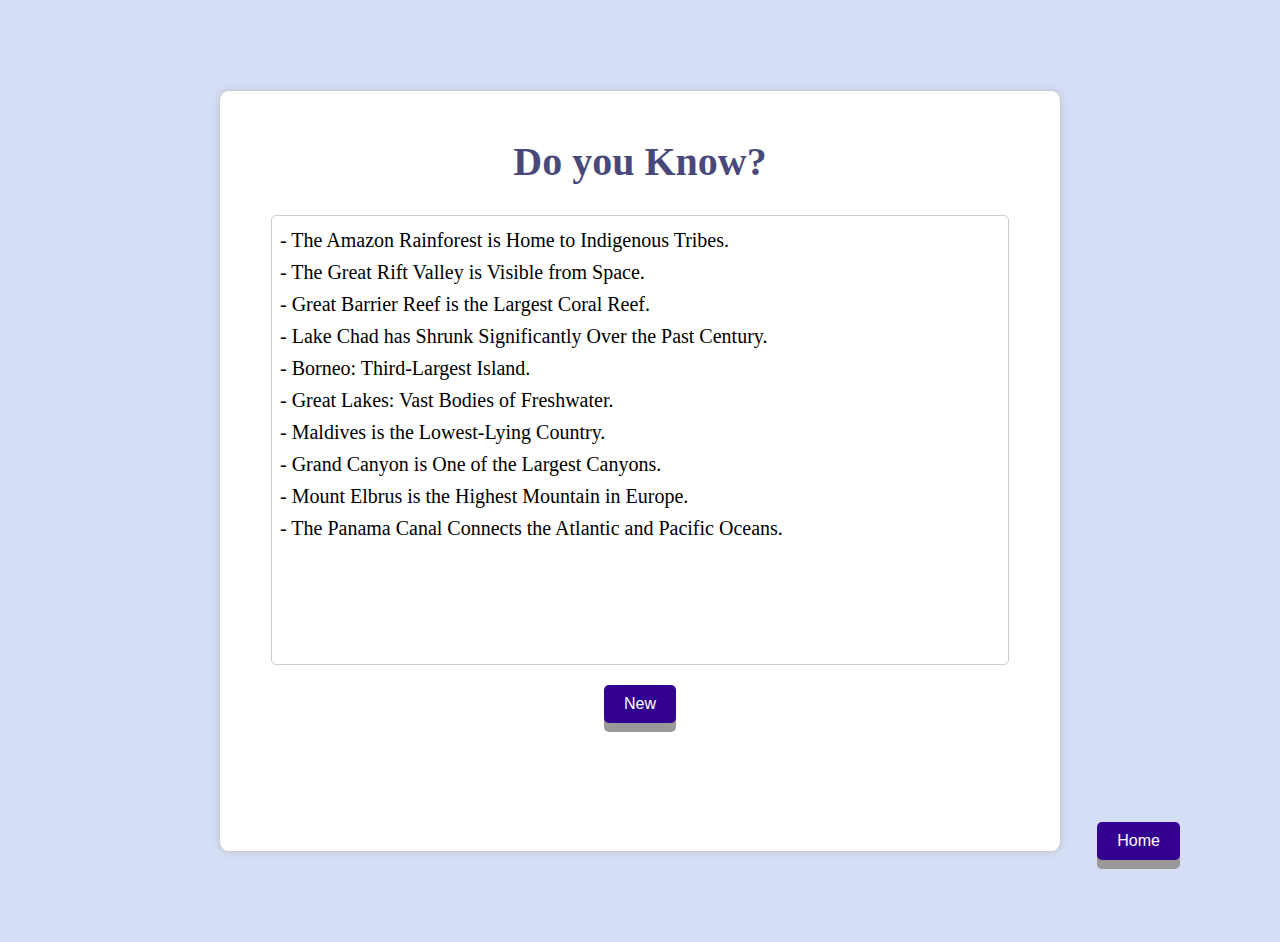
==== explore.html @ 324138bf "New changes" ====
<!DOCTYPE html>
<html lang="en">
<head>
<meta charset="UTF-8">
<meta name="viewport" content="width=device-width, initial-scale=1.0">
<title>Explore</title>
<link rel="stylesheet" type="text/css" href="explore.css">
</head>
<body>
<div class="container">
    <h1>Do you Know?</h1>
    <textarea readonly>
- The Amazon Rainforest is Home to Indigenous Tribes.
- The Great Rift Valley is Visible from Space.
- Great Barrier Reef is the Largest Coral Reef.
- Lake Chad has Shrunk Significantly Over the Past Century.
- Borneo: Third-Largest Island.
- Great Lakes: Vast Bodies of Freshwater.
- Maldives is the Lowest-Lying Country.
- Grand Canyon is One of the Largest Canyons.
- Mount Elbrus is the Highest Mountain in Europe.
- The Panama Canal Connects the Atlantic and Pacific Oceans.
    </textarea>
    <button class="new-button">New</button></div>
    <button class="home-button" onclick="redirectToHome()">Home</button>

<script>
function redirectToHome() {
  window.location.href = "qqq.html";
}
</script>
</body>
</html>
---- explore.css ----
body {
    font-family: Georgia;
    margin: 0;
    padding: 0;
    background-color:#d5def5; /* Set background color to lavender */
}
.container {
    height: 80vh; /* Set container height to 80% of the viewport height */
    max-width: 800px;
    margin: 10vh auto; /* Center vertically within the viewport */
    padding: 20px;
    border: 1px solid #ccc;
    border-radius: 10px;
    box-shadow: 0 0 10px rgba(0, 0, 0, 0.1);
    background-color: #fff; /* Set background color to white */
    display: flex;
    flex-direction: column;
    align-items: center;
}
h1 {
    text-align: center;
    font-size: 40px;
    margin-bottom: 30px;
    color: rgba(12, 12, 79, 0.758); /* Set heading color to blue */
}
textarea {
    width: 90%;
    max-width: 800px;
    height: 60%;
    padding: 8px;
    border-radius: 5px;
    border: 1px solid #ccc;
    resize: none;
    font-size: 20px;
    line-height: 1.6;
    margin-bottom: 20px; /* Add some margin at the bottom */
    font-family: Georgia;
}
.new-button {
    background-color: rgb(51, 1, 144); 
    border: none;
    color: #130533;
    padding: 10px 20px;
    text-align: center;
    text-decoration: none;
    font-size: 16px;
    cursor: pointer;
    border-radius: 5px;
    box-shadow: 0 9px #999;
    color: white;
    display: flex;
}

.new-button:hover
 {
  background-color: rgb(113, 101, 171);
  box-shadow: 0 12px 16px 0 rgba(0, 0, 0, 0.24), 0 17px 50px 0 rgba(0, 0, 0, 0.19);
}

.home-button {
    background-color: rgb(51, 1, 144); 
    border: none;
    color: #130533;
    padding: 10px 20px;
    text-align: center;
    text-decoration: none;
    font-size: 16px;
    cursor: pointer;
    border-radius: 5px;
    box-shadow: 0 9px #999;
    color: white;
    position: absolute;
    right:    100px;
   bottom: 40px;
   

  }
  .home-button:hover
 {
  background-color: rgb(113, 101, 171);
  box-shadow: 0 12px 16px 0 rgba(0, 0, 0, 0.24), 0 17px 50px 0 rgba(0, 0, 0, 0.19);
}
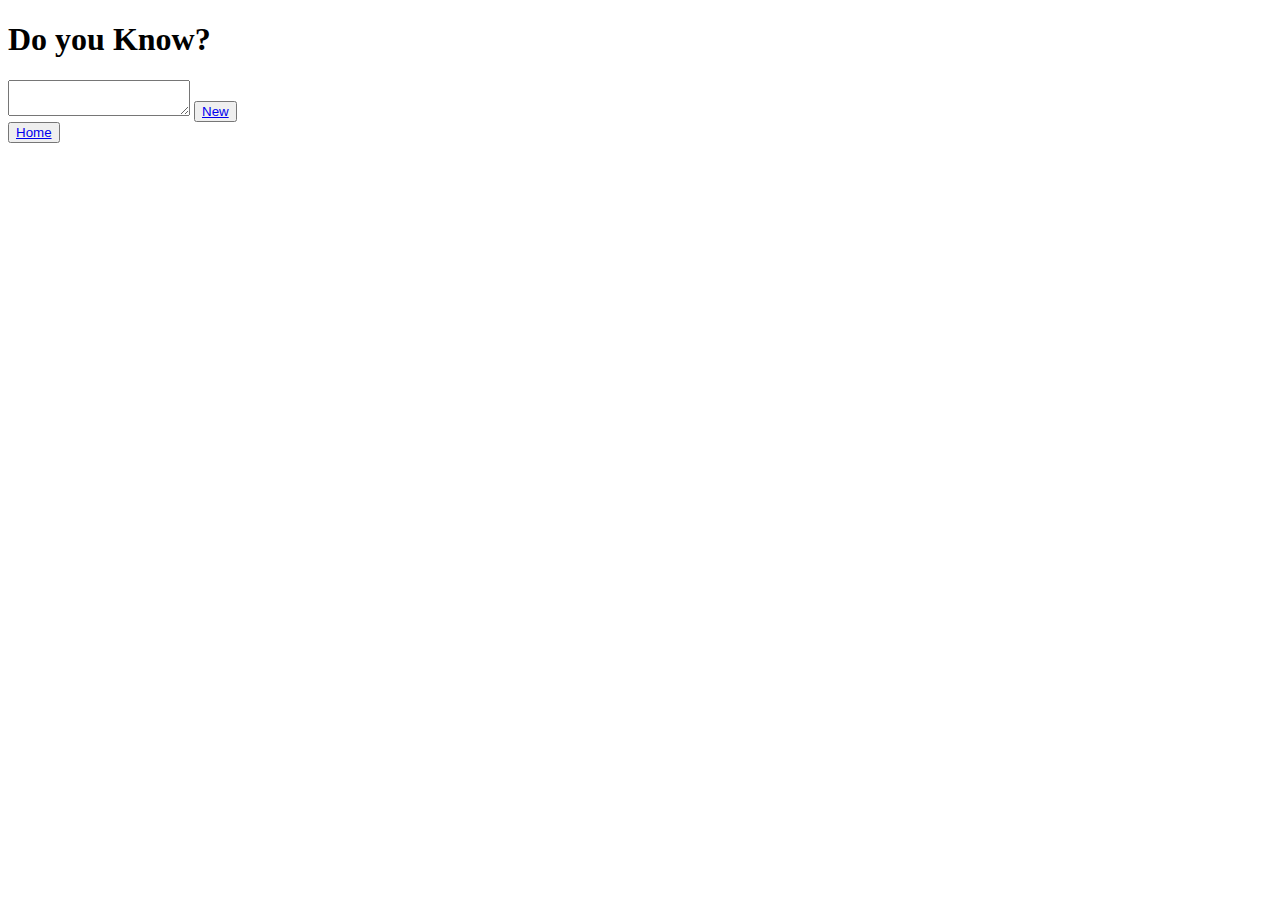
==== commit abc3d5f2: "Add files via upload" ====
--- a/explore.html
+++ b/explore.html
@@ -1,33 +1,51 @@
-<!DOCTYPE html>
-<html lang="en">
-<head>
-<meta charset="UTF-8">
-<meta name="viewport" content="width=device-width, initial-scale=1.0">
-<title>Explore</title>
-<link rel="stylesheet" type="text/css" href="explore.css">
-</head>
-<body>
-<div class="container">
-    <h1>Do you Know?</h1>
-    <textarea readonly>
-- The Amazon Rainforest is Home to Indigenous Tribes.
-- The Great Rift Valley is Visible from Space.
-- Great Barrier Reef is the Largest Coral Reef.
-- Lake Chad has Shrunk Significantly Over the Past Century.
-- Borneo: Third-Largest Island.
-- Great Lakes: Vast Bodies of Freshwater.
-- Maldives is the Lowest-Lying Country.
-- Grand Canyon is One of the Largest Canyons.
-- Mount Elbrus is the Highest Mountain in Europe.
-- The Panama Canal Connects the Atlantic and Pacific Oceans.
-    </textarea>
-    <button class="new-button">New</button></div>
-    <button class="home-button" onclick="redirectToHome()">Home</button>
-
-<script>
-function redirectToHome() {
-  window.location.href = "qqq.html";
-}
-</script>
-</body>
-</html>
+<!DOCTYPE html>
+<html lang="en">
+<head>
+<meta charset="UTF-8">
+<meta name="viewport" content="width=device-width, initial-scale=1.0">
+<title>Explore</title>
+<link rel="stylesheet" type="text/css" href="/static/explore.css">
+</head>
+<body>
+<div class="container">
+    <h1>Do you Know?</h1>
+    <textarea id="facts-textarea" readonly>
+      
+    </textarea>
+    <button class="new-button" type="submit">
+      <a href="/explore">New</a>
+    </button></div>
+    <script>
+      document.addEventListener('DOMContentLoaded', function() {
+          // Function to fetch new facts
+          function fetchNewFacts() {
+              fetch('/get_new_facts')
+                  .then(response => response.json())
+                  .then(data => {
+                      // Extract the facts from the response
+                      const facts = data.facts;
+
+                      // Update the textarea with new facts
+                      const textarea = document.getElementById('facts-textarea');
+                      textarea.value = facts.map(fact => '- ' + fact).join('\n');
+                  })
+                  .catch(error => console.error('Error fetching new facts:', error));
+          }
+
+          // Fetch new facts when the page loads
+          fetchNewFacts();
+
+          // Add event listener for the "New" button
+          const newFactsBtn = document.getElementById('new-button');
+          newFactsBtn.addEventListener('click', fetchNewFacts);
+      });
+  </script>
+    <button class="home-button" type="submit">
+      <a href="/">Home</a>
+    </button>
+
+
+
+
+</body>
+</html>